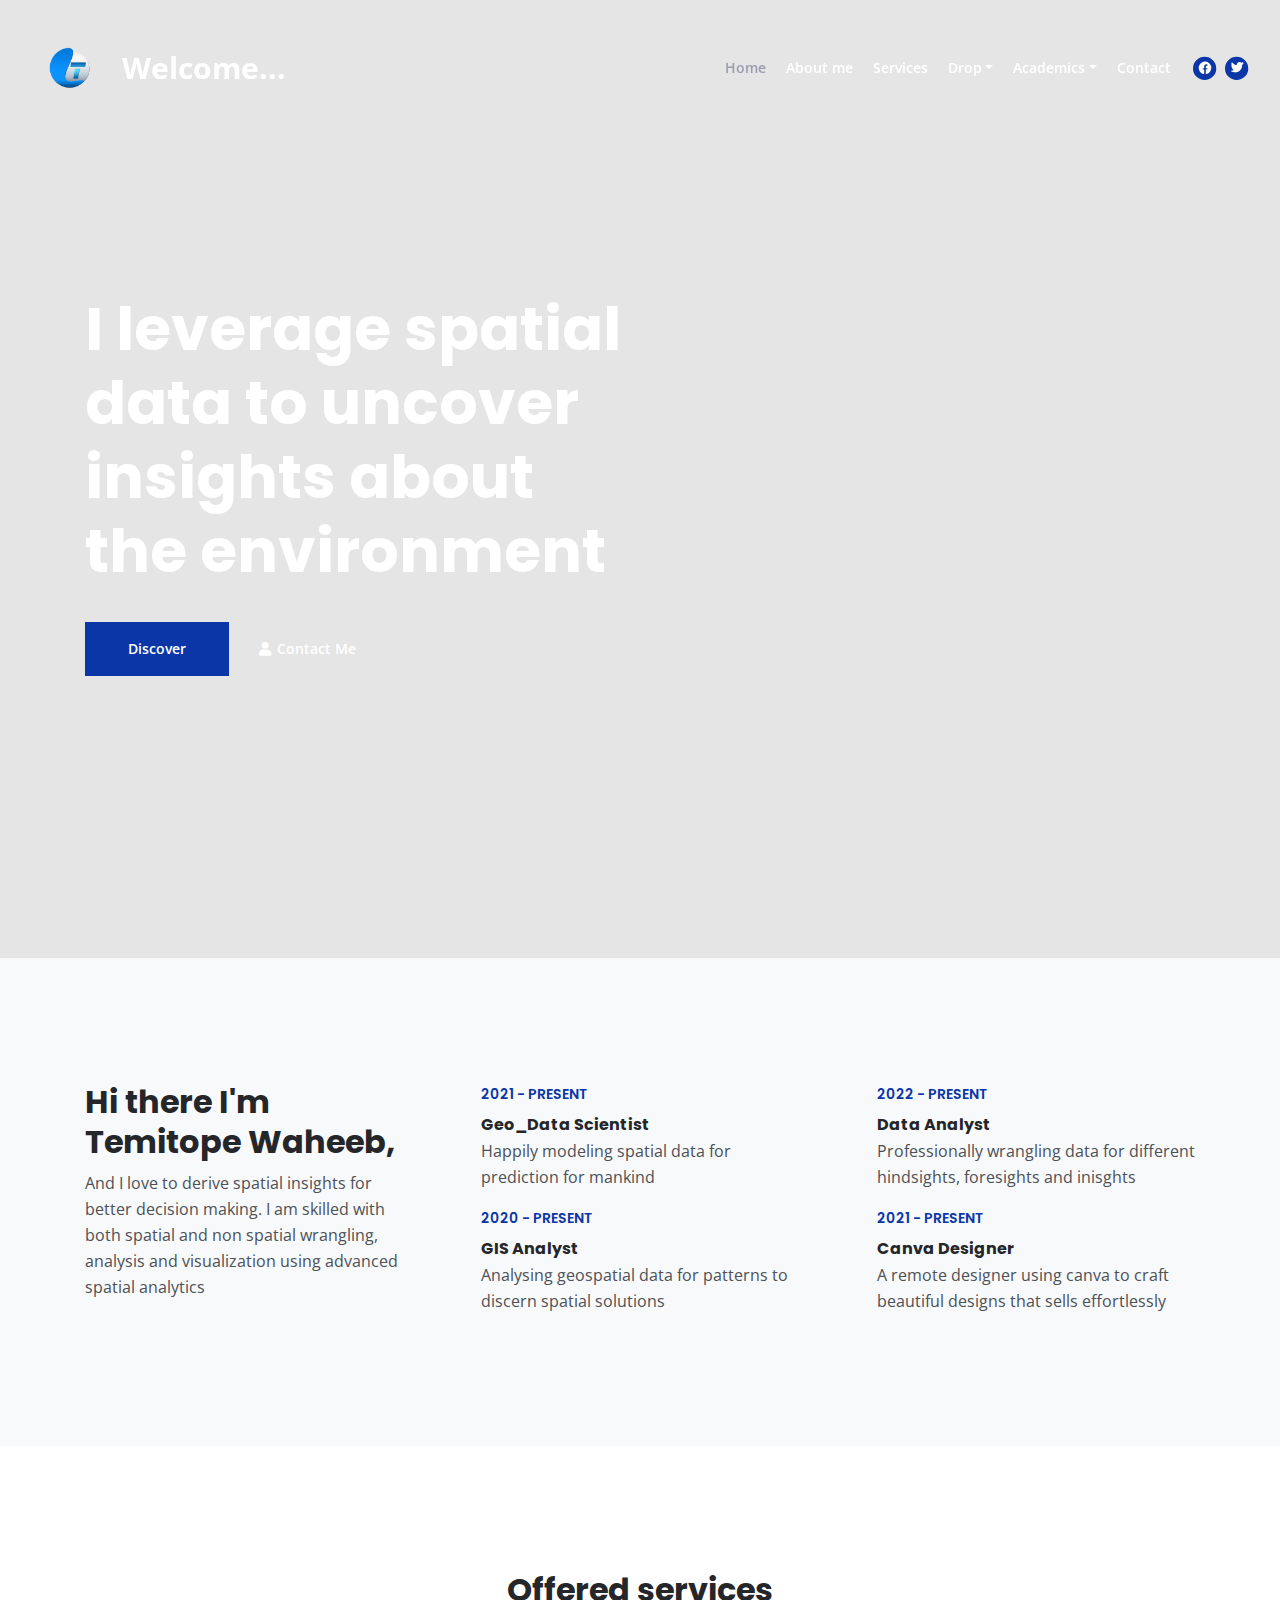
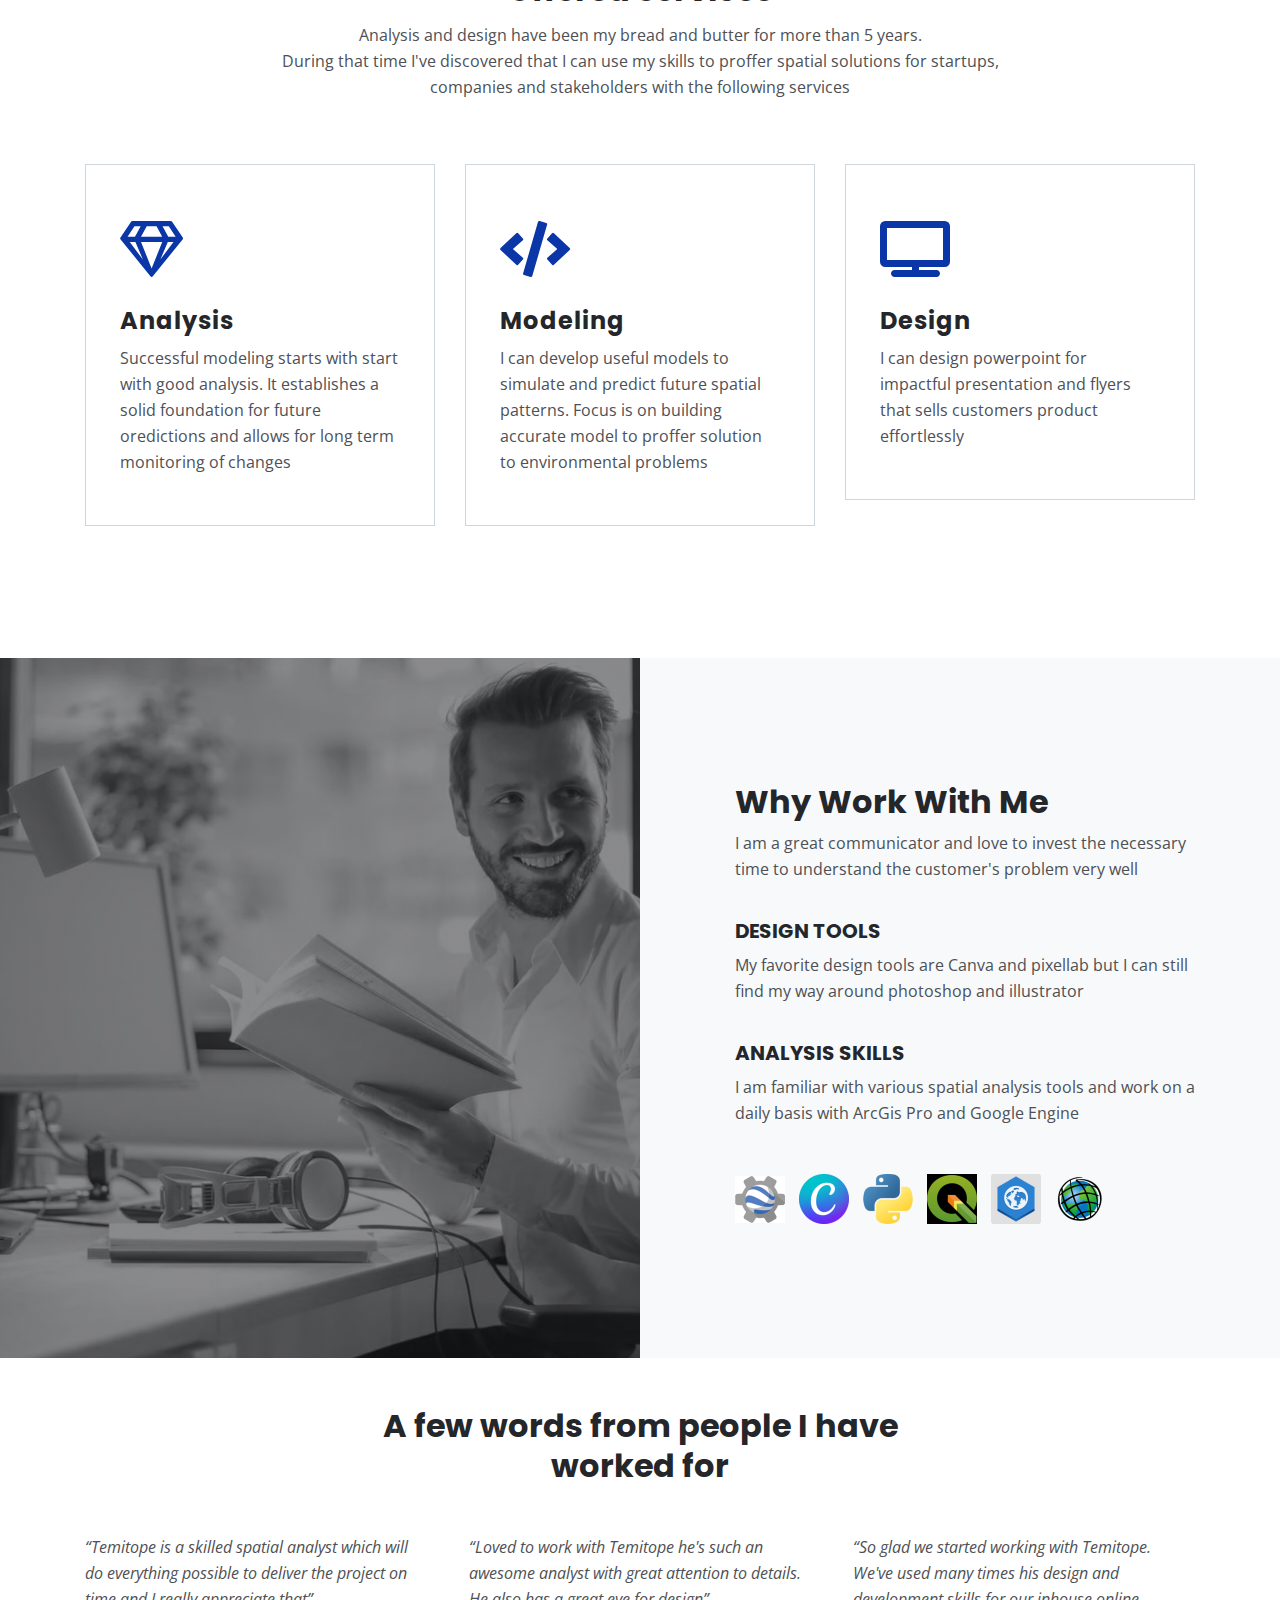
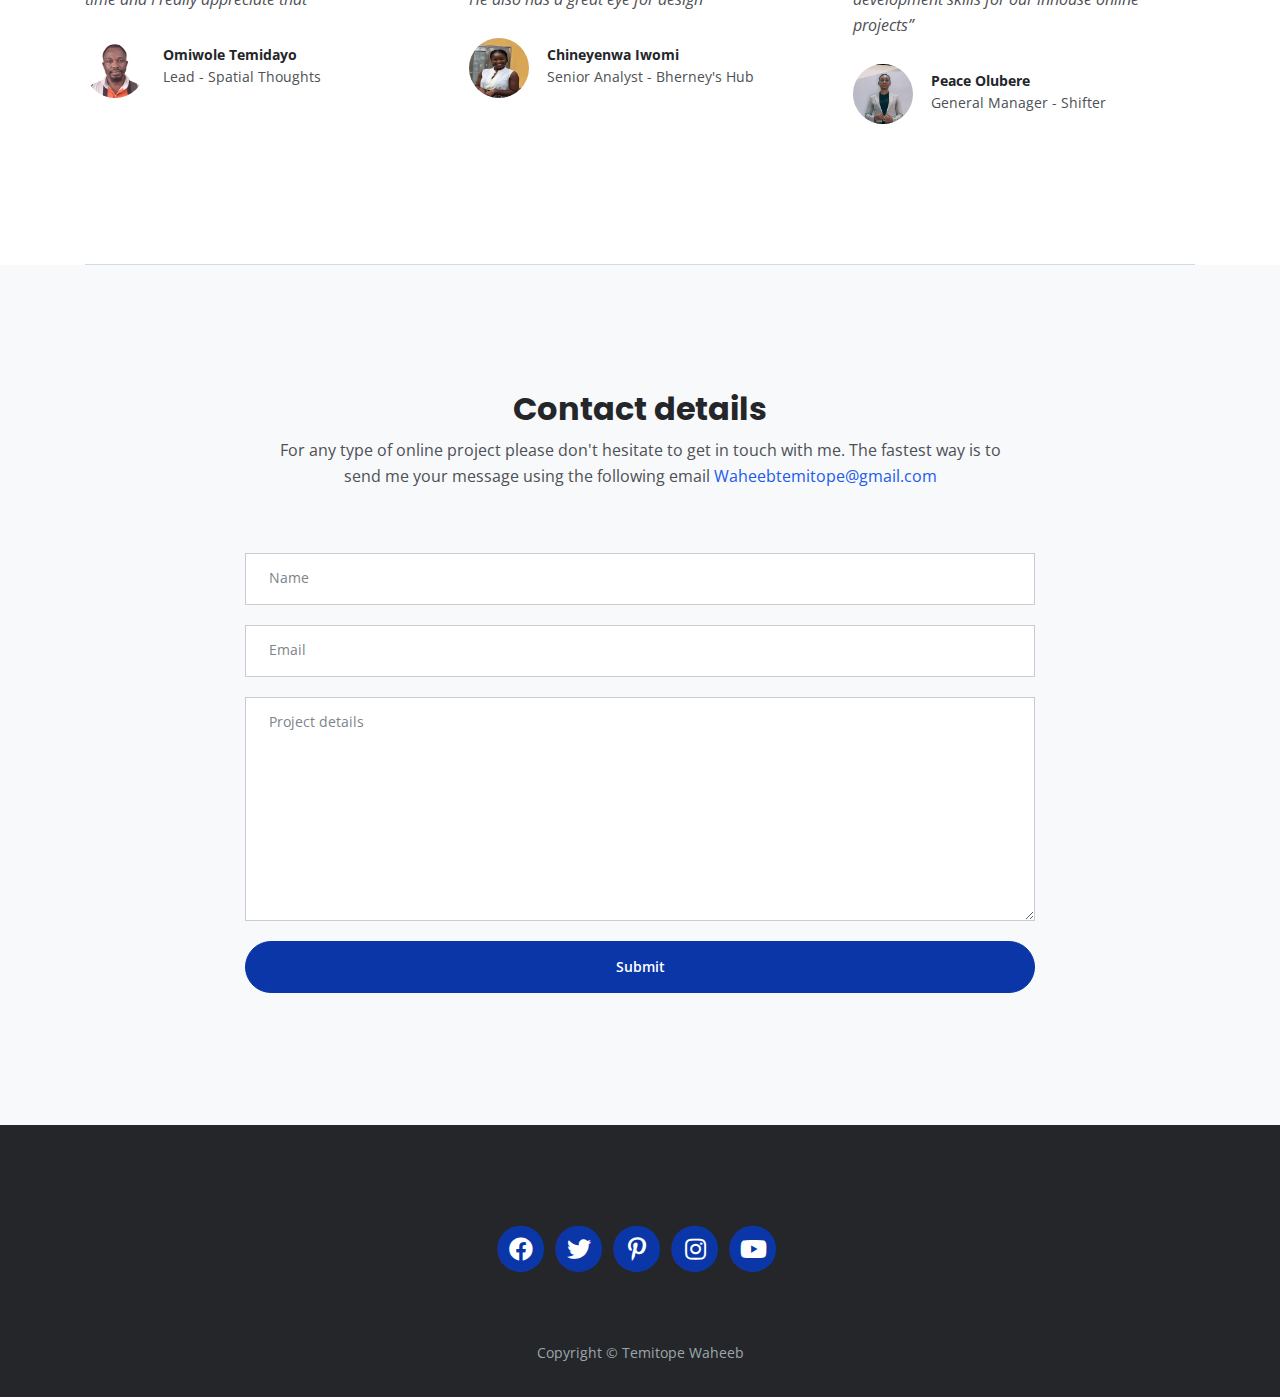
==== index.html @ c50c1a43 "Add files via upload" ====
<!DOCTYPE html>
<html lang="en">
<head>
    <meta charset="utf-8">
    <meta name="viewport" content="width=device-width, initial-scale=1, shrink-to-fit=no">
    
    <!-- SEO Meta Tags -->
    <meta name="description" content="Your description">
    <meta name="author" content="Temitope Waheeb">

    <!-- OG Meta Tags to improve the way the post looks when you share the page on Facebook, Twitter, LinkedIn -->
	<meta property="og:site_name" content="" /> <!-- website name -->
	<meta property="og:site" content="" /> <!-- website link -->
	<meta property="og:title" content=""/> <!-- title shown in the actual shared post -->
	<meta property="og:description" content="" /> <!-- description shown in the actual shared post -->
	<meta property="og:image" content="" /> <!-- image link, make sure it's jpg -->
	<meta property="og:url" content="" /> <!-- where do you want your post to link to -->
	<meta name="twitter:card" content="summary_large_image"> <!-- to have large image post format in Twitter -->

    <!-- Webpage Title -->
    <title>Temitope's Portfolio</title>
    
    <!-- Styles -->
    <link rel="preconnect" href="https://fonts.gstatic.com">
    <link href="https://fonts.googleapis.com/css2?family=Open+Sans:ital,wght@0,400;0,600;0,700;1,400&family=Poppins:wght@600&display=swap" rel="stylesheet">
    <link href="css/bootstrap.css" rel="stylesheet">
    <link href="css/fontawesome-all.css" rel="stylesheet">
	<link href="css/styles.css" rel="stylesheet">
    <link rel="stylesheet" href="https://cdnjs.cloudflare.com/ajax/libs/font-awesome/4.7.0/css/font-awesome.min.css">

	
	<!-- Favicon  -->
    <link rel="icon" href="images/Favicon.png">
</head>
<body data-spy="scroll" data-target=".fixed-top">
    
    <!-- Navigation -->
    <nav class="navbar navbar-expand-lg fixed-top navbar-dark">
        <div class="container">
            
            <!-- Image Logo -->
            <a class="navbar-brand logo-image" href="index.html"><img src="images/logo.png" alt="alternative"></a> 

            <!-- Text Logo - Use this if you don't have a graphic logo -->
            <a class="navbar-brand logo-text page-scroll" href="index.html">Welcome...</a> 

            <button class="navbar-toggler p-0 border-0" type="button" data-toggle="offcanvas">
                <span class="navbar-toggler-icon"></span>
            </button>

            <div class="navbar-collapse offcanvas-collapse" id="navbarsExampleDefault">
                <ul class="navbar-nav ml-auto">
                    <li class="nav-item">
                        <a class="nav-link page-scroll" href="#header">Home <span class="sr-only">(current)</span></a>
                    </li>
                    <li class="nav-item">
                        <a class="nav-link page-scroll" href="#about">About me</a>
                    </li>
                    <li class="nav-item">
                        <a class="nav-link page-scroll" href="#services">Services</a>
                    </li>
                    <li class="nav-item dropdown">
                        <a class="nav-link dropdown-toggle" href="#" id="dropdown01" data-toggle="dropdown" aria-haspopup="true" aria-expanded="false">Drop</a>
                        <div class="dropdown-menu" aria-labelledby="dropdown01">
                            <a class="dropdown-item page-scroll" href="portfolio.html">Portfolio</a>
                            <div class="dropdown-divider"></div>
                            <a class="dropdown-item page-scroll" href="missionstatement.html">Mission Statement</a>
                            <div class="dropdown-divider"></div>
                            <a class="dropdown-item page-scroll" href="myresume.html">My Resume</a>
                        </div>
                    </li>
                    <li class="nav-item dropdown">
                        <a class="nav-link dropdown-toggle" href="#" id="dropdown02" data-toggle="dropdown" aria-haspopup="true" aria-expanded="false">Academics</a>
                        <div class="dropdown-menu" aria-labelledby="dropdown02">
                            <a class="dropdown-item page-scroll" href="department.html">Department</a>
                            <div class="dropdown-divider"></div>
                            <a class="dropdown-item page-scroll" href="infrastructure.html">Infrastructure</a>
                            <div class="dropdown-divider"></div>
                            <a class="dropdown-item page-scroll" href="staff.html">Staff</a>
                            <div class="dropdown-divider"></div>
                            <a class="dropdown-item page-scroll" href="student.html">Student</a>
                            <div class="dropdown-divider"></div>
                            <a class="dropdown-item page-scroll" href="courses.html">Courses</a>
                        </div>
                    </li>
                    <li class="nav-item">
                        <a class="nav-link page-scroll" href="#contact">Contact</a>
                    </li>
                </ul>
                <span class="nav-item social-icons">
                    <span class="fa-stack">
                        <a href="https://www.facebook.com/bene.dict.5492216?mibextid=LQQJ4d">
                            <i class="fas fa-circle fa-stack-2x"></i>
                            <i class="fab fa-facebook-f fa-stack-1x"></i>
                        </a>
                    </span>
                    <span class="fa-stack">
                        <a href="https://x.com/firelighter0">
                            <i class="fas fa-circle fa-stack-2x"></i>
                            <i class="fab fa-twitter fa-stack-1x"></i>
                        </a>
                    </span>
                </span>
            </div> <!-- end of navbar-collapse -->
        </div> <!-- end of container -->
    </nav> <!-- end of navbar -->
    <!-- end of navigation -->


    <!-- Header -->
    <header id="header" class="header">
        <div class="container">
            <div class="row">
                <div class="col-lg-6">
                    <div class="text-container">
                        <h1 class="h1-large">I leverage spatial data to uncover insights about the environment</h1>
                        <a class="btn-solid-lg page-scroll" href="#about">Discover</a>
                        <a class="btn-outline-lg page-scroll" href="#contact"><i class="fas fa-user"></i>Contact Me</a>
                    </div> <!-- end of text-container -->
                </div> <!-- end of col -->
            </div> <!-- end of row -->
        </div> <!-- end of container -->
    </header> <!-- end of header -->
    <!-- end of header -->


    <!-- About-->
    <div id="about" class="basic-1 bg-gray">
        <div class="container">
            <div class="row">
                <div class="col-lg-4">
                    <div class="text-container first">
                        <h2>Hi there I'm Temitope Waheeb,</h2>
                        <p>And I love to derive spatial insights for better decision making. I am skilled with both spatial and non spatial wrangling, analysis and visualization using advanced spatial analytics</p>
                    </div> <!-- end of text-container -->
                </div> <!-- end of col -->
                <div class="col-lg-4">
                    <div class="text-container second">
                        <div class="time">2021 - PRESENT</div>
                        <h6>Geo_Data Scientist</h6>
                        <p>Happily modeling spatial data for prediction for mankind</p>
                        <div class="time">2020 - PRESENT</div>
                        <h6>GIS Analyst</h6>
                        <p>Analysing geospatial data for patterns to discern spatial solutions </p>
                    </div> <!-- end of text-container -->
                </div> <!-- end of col -->
                <div class="col-lg-4">
                    <div class="text-container third">
                        <div class="time">2022 - PRESENT</div>
                        <h6>Data Analyst</h6>
                        <p>Professionally wrangling data for different hindsights, foresights and inisghts</p>
                        <div class="time">2021 - PRESENT</div>
                        <h6>Canva Designer</h6>
                        <p>A remote designer using canva to craft beautiful designs that sells effortlessly</p>
                    </div> <!-- end of text-container -->
                </div> <!-- end of col -->
            </div> <!-- end of row -->
        </div> <!-- end of container -->
    </div> <!-- end of basic-1 -->
    <!-- end of about -->


    <!-- Services -->
    <div id="services" class="basic-2">
        <div class="container">
            <div class="row">
                <div class="col-lg-12">
                    <h2 class="h2-heading">Offered services</h2>
                    <p class="p-heading">Analysis and design have been my bread and butter for more than 5 years. <br>During that time I've discovered that I can use my skills to proffer spatial solutions for startups, companies and stakeholders with the following services </br></p>
                </div> <!-- end of col -->
            </div> <!-- end of row -->
            <div class="row">
                <div class="col-lg-4">
                    <div class="text-box">
                        <i class="far fa-gem"></i>
                        <h4>Analysis</h4>
                        <p>Successful modeling starts with start with good analysis. It establishes a solid foundation for future oredictions and allows for long term monitoring of changes</p>
                    </div> <!-- end of text-box -->
                </div> <!-- end of col -->
                <div class="col-lg-4">
                    <div class="text-box">
                        <i class="fas fa-code"></i>
                        <h4>Modeling</h4>
                        <p>I can develop useful models to simulate and predict future spatial patterns. Focus is on building accurate model to proffer solution to environmental problems</p>
                    </div> <!-- end of text-box -->
                </div> <!-- end of col -->
                <div class="col-lg-4">
                    <div class="text-box">
                        <i class="fas fa-tv"></i>
                        <h4>Design</h4>
                        <p>I can design powerpoint for impactful presentation and flyers that sells customers product effortlessly</p>
                    </div> <!-- end of text-box -->
                </div> <!-- end of col -->
            </div> <!-- end of row -->
        </div> <!-- end of container -->
    </div> <!-- end of basic-2 -->
    <!-- end of services -->


    <!-- Details -->
	<div class="split">
		<div class="area-1">
		</div><!-- end of area-1 on same line and no space between comments to eliminate margin white space --><div class="area-2 bg-gray">
            <div class="container">    
                <div class="row">
                    <div class="col-lg-12">     
                        
                        <!-- Text Container -->
                        <div class="text-container">
                            <h2>Why Work With Me</h2>
                            <p>I am a great communicator and love to invest the necessary time to understand the customer's problem very well</p>
                            <h5>DESIGN TOOLS</h5>
                            <p>My favorite design tools are Canva and pixellab but I can still find my way around photoshop and illustrator</p>
                            <h5>ANALYSIS SKILLS</h5>
                            <p>I am familiar with various spatial analysis tools and work on a daily basis with ArcGis Pro and Google Engine</p>
                            
                            <div class="icons-container">
                                <img src="images/details-icon-photoshop.png" alt="alternative">
                                <img src="images/details-icon-illustrator.png" alt="alternative">
                                <img src="images/details-icon-html.png" alt="alternative">
                                <img src="images/details-icon-css.png" alt="alternative">
                                <img src="images/details-icon-bootstrap.png" alt="alternative">
                                <img src="images/details-icon-javascript.png" alt="alternative">
                            </div> <!-- end of icons-container -->
                        </div> <!-- end of text-container -->
                        <!-- end of text container -->

                    </div> <!-- end of col -->
                </div> <!-- end of row -->
            </div> <!-- end of container -->
		</div> <!-- end of area-2 -->
    </div> <!-- end of split -->
    <!-- end of details -->


    <!-- Testimonials -->
    <div class="cards-1">
        <div class="container">
            <div class="row">
                <div class="col-lg-12">
                    <h2 class="h2-heading">A few words from people I have worked for</h2>
                </div> <!-- end of col -->
            </div> <!-- end of row -->
            <div class="row">
                <div class="col-lg-12">
                    
                    <!-- Card -->
                    <div class="card">
                        <div class="card-body">
                            <p class="testimonial-text">“Temitope is a skilled spatial analyst which will do everything possible to deliver the project on time and I really appreciate that”</p>
                            <div class="details">
                                <img src="images/testimonial-1.jpg" alt="alternative">
                                <div class="text">
                                    <div class="testimonial-author">Omiwole Temidayo </div>
                                    <div class="occupation">Lead - Spatial Thoughts</div>
                                </div> <!-- end of text -->
                            </div> <!-- end of testimonial-details -->
                        </div>
                    </div>
                    <!-- end of card -->

                    <!-- Card -->
                    <div class="card">
                        <div class="card-body">
                            <p class="testimonial-text">“Loved to work with Temitope he's such an awesome analyst with great attention to details. He also has a great eye for design”</p>
                            <div class="details">
                                <img src="images/testimonial-2.jpg" alt="alternative">
                                <div class="text">
                                    <div class="testimonial-author">Chineyenwa Iwomi</div>
                                    <div class="occupation">Senior Analyst - Bherney's Hub</div>
                                </div> <!-- end of text -->
                            </div> <!-- end of testimonial-details -->
                        </div>
                    </div>
                    <!-- end of card -->

                    <!-- Card -->
                    <div class="card">
                        <div class="card-body">
                            <p class="testimonial-text">“So glad we started working with Temitope. We've used many times his design and development skills for our inhouse online projects”</p>
                            <div class="details">
                                <img src="images/testimonial-3.jpg" alt="alternative">
                                <div class="text">
                                    <div class="testimonial-author">Peace Olubere</div>
                                    <div class="occupation">General Manager - Shifter</div>
                                </div> <!-- end of text -->
                            </div> <!-- end of testimonial-details -->
                        </div>
                    </div>
                    <!-- end of card -->

                </div> <!-- end of col -->
            </div> <!-- end of row -->
        </div> <!-- end of container -->
    </div> <!-- end of cards-1 -->
    <!-- end of testimonials -->


    <!-- Section Divider -->
    <div class="container">
        <div class="row">
            <div class="col-lg-12">
                <hr class="section-divider">
            </div> <!-- end of col -->
        </div> <!-- end of row -->
    </div> <!-- end of container -->
    <!-- end of section divider -->

    

    <!-- Contact -->
    <div id="contact" class="form-1 bg-gray">
        <div class="container">
            <div class="row">
                <div class="col-lg-12">
                    <h2>Contact details</h2>
                    <p class="p-heading">For any type of online project please don't hesitate to get in touch with me. The fastest way is to send me your message using the following email <a class="blue no-line" href="#your-link">Waheebtemitope@gmail.com</a></p>
                </div> <!-- end of col -->
            </div> <!-- end of row -->
            <div class="row">
                <div class="col-lg-12">
                    
                    <!-- Contact Form -->
                    <form id="contactForm">
                        <div class="form-group">
                            <input type="text" class="form-control-input" id="cname" required>
                            <label class="label-control" for="cname">Name</label>
                        </div>
                        <div class="form-group">
                            <input type="email" class="form-control-input" id="cemail" required>
                            <label class="label-control" for="cemail">Email</label>
                        </div>
                        <div class="form-group">
                            <textarea class="form-control-textarea" id="cmessage" required></textarea>
                            <label class="label-control" for="cmessage">Project details</label>
                        </div>
                        <div class="form-group">
                            <button type="submit" class="form-control-submit-button">Submit</button>
                        </div>
                    </form>
                    <!-- end of contact form -->

                </div> <!-- end of col -->
            </div> <!-- end of row -->
        </div> <!-- end of container -->
    </div> <!-- end of form-1 -->  
    <!-- end of contact -->


    <!-- Footer -->
    <div class="footer bg-gray">
        <div class="container">
            <div class="row">
                <div class="col-lg-12">
                    <div class="social-container">
                        <span class="fa-stack">
                            <a href="https://www.facebook.com/bene.dict.5492216?mibextid=LQQJ4d">
                                <i class="fas fa-circle fa-stack-2x"></i>
                                <i class="fab fa-facebook-f fa-stack-1x"></i>
                            </a>
                        </span>
                        <span class="fa-stack">
                            <a href="https://x.com/firelighter0">
                                <i class="fas fa-circle fa-stack-2x"></i>
                                <i class="fab fa-twitter fa-stack-1x"></i>
                            </a>
                        </span>
                        <span class="fa-stack">
                            <a href="https://pin.it/22idmPZ3l">
                                <i class="fas fa-circle fa-stack-2x"></i>
                                <i class="fab fa-pinterest-p fa-stack-1x"></i>
                            </a>
                        </span>
                        <span class="fa-stack">
                            <a href="https://www.instagram.com/nhimiloh?igsh=MWYxdHJpMmxvN2kydw%3D%3D&utm_source=qr">
                                <i class="fas fa-circle fa-stack-2x"></i>
                                <i class="fab fa-instagram fa-stack-1x"></i>
                            </a>
                        </span>
                        <span class="fa-stack">
                            <a href="https://youtube.com/@waheebtemitopeb4135?si=RgRgqsA_AShuTu03">
                                <i class="fas fa-circle fa-stack-2x"></i>
                                <i class="fab fa-youtube fa-stack-1x"></i>
                            </a>
                        </span>
                    </div> <!-- end of social-container -->
                </div> <!-- end of col -->
            </div> <!-- end of row -->
        </div> <!-- end of container -->
    </div> <!-- end of footer -->  
    <!-- end of footer -->


    <!-- Copyright -->
    <div class="copyright bg-gray">
        <div class="container">
            <div class="row">
                <div class="col-lg-12">
                    <p class="p-small">Copyright © <a class="no-line" href="#your-link">Temitope Waheeb</a></p>
                </div> <!-- end of col -->
            </div> <!-- enf of row -->
        </div> <!-- end of container -->
        
    </div> <!-- end of copyright --> 
    <!-- end of copyright -->
    
    	
    <!-- Scripts -->
    <script src="js/jquery.min.js"></script> <!-- jQuery for Bootstrap's JavaScript plugins -->
    <script src="js/bootstrap.min.js"></script> <!-- Bootstrap framework -->
    <script src="js/jquery.easing.min.js"></script> <!-- jQuery Easing for smooth scrolling between anchors -->
    <script src="js/scripts.js"></script> <!-- Custom scripts -->
</body>
</html>
---- css/styles.css ----
/* Description: Master CSS file */

/*****************************************
Table Of Contents:
- General Styles
- Navigation
- Header
- About
- Services
- Details
- Projects
- Works
- Testimonials
- Questions
- Contact
- Footer 
- Copyright
- Back To Top Button
- Extra Pages
- Media Queries
******************************************/

/*****************************************
Colors:
- Backgrounds, navbar - black #24262a
- Backgrounds - light gray #f7f9fb
- Buttons, icons - blue #0b36a8
- Headings text - black #24262a
- Body text - dark gray #4d5055
******************************************/


/**************************/
/*     General Styles     */
/**************************/
body,
html {
    width: 100%;
	height: 100%;
}

body, p {
	color: #4d5055; 
	font: 400 1rem/1.625rem "Open Sans", sans-serif;
}

h1 {
	color: #24262a;
	font-weight: 700;
	font-size: 2.5rem;
	line-height: 3.25rem;
	font-family: "Poppins"
}

h2 {
	color: #24262a;
	font-weight: 700;
	font-size: 2rem;
	line-height: 2.5rem;
	font-family: "Poppins"
}

h3 {
	color: #24262a;
	font-weight: 700;
	font-size: 1.75rem;
	line-height: 2.25rem;
	font-family: "Poppins"
}

h4 {
	color: #24262a;
	font-weight: 700;
	font-size: 1.5rem;
	line-height: 2rem;
	font-family: "Poppins"
}

h5 {
	color: #24262a;
	font-weight: 700;
	font-size: 1.25rem;
	line-height: 1.625rem;
	font-family: "Poppins"
}

h6 {
	color: #24262a;
	font-weight: 700;
	font-size: 1rem;
	line-height: 1.375rem;
	font-family: "Poppins"
}

.p-large {
	font-size: 1.125rem;
	line-height: 1.75rem;
}

.p-small {
	font-size: 0.875rem;
	line-height: 1.5rem;
}

.testimonial-text {
	font-style: italic;
}

.testimonial-author {
	font-weight: 700;
	font-size: 1rem;
	line-height: 1.5rem;
}

.li-space-lg li {
	margin-bottom: 0.5rem;
}

a {
	color: #4d5055;
	text-decoration: underline;
}

a:hover {
	color: #4d5055;
	text-decoration: underline;
}

.no-line {
	text-decoration: none;
}

.no-line:hover {
	text-decoration: none;
}

.blue {
	color: #2259ec;
}

.bg-gray {
	background-color: #f7f9fb;
}

.section-divider {
	display: block;
	height: 1px;
	margin: 0;
	border: none;
	background-color: #d3dae2;
}

.btn-solid-reg {
	display: inline-block;
	padding: 1.375rem 2.25rem 1.375rem 2.25rem;
	border: 1px solid #0b36a8;
	background-color: #0b36a8;
	color: #ffffff;
	font-weight: 600;
	font-size: 0.875rem;
	line-height: 0;
	text-decoration: none;
	transition: all 0.2s;
}

.btn-solid-reg:hover {
	background-color: transparent;
	color: #0b36a8; /* needs to stay here because of the color property of a tag */
	text-decoration: none;
}

.btn-solid-lg {
	display: inline-block;
	padding: 1.625rem 2.625rem 1.625rem 2.625rem;
	border: 1px solid #0b36a8;
	background-color: #0b36a8;
	color: #ffffff;
	font-weight: 600;
	font-size: 0.875rem;
	line-height: 0;
	text-decoration: none;
	transition: all 0.2s;
}

.btn-solid-lg:hover {
	background-color: transparent;
	color: #0b36a8; /* needs to stay here because of the color property of a tag */
	text-decoration: none;
}

.btn-outline-reg {
	display: inline-block;
	padding: 1.375rem 2.25rem 1.375rem 2.25rem;
	border: 1px solid #24262a;
	background-color: transparent;
	color: #24262a;
	font-weight: 600;
	font-size: 0.875rem;
	line-height: 0;
	text-decoration: none;
	transition: all 0.2s;
}

.btn-outline-reg:hover {
	background-color: #24262a;
	color: #ffffff;
	text-decoration: none;
}

.btn-outline-lg {
	display: inline-block;
	padding: 1.625rem 2.625rem 1.625rem 2.625rem;
	border: 1px solid #24262a;
	background-color: transparent;
	color: #24262a;
	font-weight: 600;
	font-size: 0.875rem;
	line-height: 0;
	text-decoration: none;
	transition: all 0.2s;
}

.btn-outline-lg:hover {
	background-color: #24262a;
	color: #ffffff;
	text-decoration: none;
}

.btn-outline-sm {
	display: inline-block;
	padding: 1rem 1.5rem 1rem 1.5rem;
	border: 1px solid #24262a;
	background-color: transparent;
	color: #24262a;
	font-weight: 600;
	font-size: 0.875rem;
	line-height: 0;
	text-decoration: none;
	transition: all 0.2s;
}

.btn-outline-sm:hover {
	background-color: #24262a;
	color: #ffffff;
	text-decoration: none;
}

.form-group {
	position: relative;
	margin-bottom: 1.25rem;
}

.label-control {
	position: absolute;
	top: 0.875rem;
	left: 1.5rem;
	color: #7d838a;
	opacity: 1;
	font-size: 0.875rem;
	line-height: 1.375rem;
	cursor: text;
	transition: all 0.2s ease;
}

.form-control-input:focus + .label-control,
.form-control-input.notEmpty + .label-control,
.form-control-textarea:focus + .label-control,
.form-control-textarea.notEmpty + .label-control {
	top: 0.125rem;
	color: #4d5055;
	opacity: 1;
	font-size: 0.75rem;
	font-weight: 700;
}

.form-control-input,
.form-control-select {
	display: block; /* needed for proper display of the label in Firefox, IE, Edge */
	width: 100%;
	padding-top: 1.125rem;
	padding-bottom: 0.125rem;
	padding-left: 1.5rem;
	border: 1px solid #cbcbd1;
	background-color: #ffffff;
	color: #4d5055;
	font-size: 0.875rem;
	line-height: 1.875rem;
	transition: all 0.2s;
	-webkit-appearance: none; /* removes inner shadow on form inputs on ios safari */
}

.form-control-select {
	padding-top: 0.5rem;
	padding-bottom: 0.5rem;
	height: 3.25rem;
	color: #7d838a;
}

select {
    /* you should keep these first rules in place to maintain cross-browser behavior */
    -webkit-appearance: none;
	-moz-appearance: none;
	-ms-appearance: none;
    -o-appearance: none;
    appearance: none;
    background-image: url('../images/down-arrow.png');
    background-position: 96% 50%;
    background-repeat: no-repeat;
    outline: none;
}

.form-control-textarea {
	display: block; /* used to eliminate a bottom gap difference between Chrome and IE/FF */
	width: 100%;
	height: 14rem; /* used instead of html rows to normalize height between Chrome and IE/FF */
	padding-top: 1.5rem;
	padding-left: 1.3125rem;
	border: 1px solid #cbcbd1;
	background-color: #ffffff;
	color: #4d5055;
	font-size: 0.875rem;
	line-height: 1.5rem;
	transition: all 0.2s;
}

.form-control-input:focus,
.form-control-select:focus,
.form-control-textarea:focus {
	border: 1px solid #a1a1a1;
	outline: none; /* Removes blue border on focus */
}

.form-control-input:hover,
.form-control-select:hover,
.form-control-textarea:hover {
	border: 1px solid #a1a1a1;
}

.checkbox {
	font-size: 0.75rem;
	line-height: 1.25rem;
}

input[type='checkbox'] {
	vertical-align: -10%;
	margin-right: 0.5rem;
}

.form-control-submit-button {
	display: inline-block;
	width: 100%;
	height: 3.25rem;
	border: 1px solid #0b36a8;
	border-radius: 32px;
	background-color: #0b36a8;
	color: #ffffff;
	font-weight: 600;
	font-size: 0.875rem;
	line-height: 0;
	cursor: pointer;
	transition: all 0.2s;
}

.form-control-submit-button:hover {
	border: 1px solid #24262a;
	background-color: transparent;
	color: #24262a;
}


/**********************/
/*     Navigation     */
/**********************/
.navbar {
	background-color: #24262a;
	font-weight: 600;
	font-size: 0.875rem;
	line-height: 0.875rem;
	box-shadow: 0 1px 6px 0 rgba(0, 0, 0, 0.025);
}

.navbar .navbar-brand {
	padding-top: 0.125rem;
	padding-bottom: 0.125rem;
}

.navbar .logo-image img {
    width: 75px;
	height: 75px;
}

.navbar .logo-text {
	color: #ffffff;
	font-weight: 700;
	font-size: 1.875rem;
	line-height: 1rem;
	text-decoration: none;
}

.offcanvas-collapse {
	position: fixed;
	top: 3.25rem; /* adjusts the height between the top of the page and the offcanvas menu */
	bottom: 0;
	left: 100%;
	width: 100%;
	padding-right: 1rem;
	padding-left: 1rem;
	overflow-y: auto;
	visibility: hidden;
	background-color: #24262a;
	transition: visibility .3s ease-in-out, -webkit-transform .3s ease-in-out;
	transition: transform .3s ease-in-out, visibility .3s ease-in-out;
	transition: transform .3s ease-in-out, visibility .3s ease-in-out, -webkit-transform .3s ease-in-out;
}

.offcanvas-collapse.open {
	visibility: visible;
	-webkit-transform: translateX(-100%);
	transform: translateX(-100%);
}

.navbar .navbar-nav {
	margin-top: 0.75rem;
	margin-bottom: 0.5rem;
}

.navbar .nav-item .nav-link {
	padding-top: 0.625rem;
	padding-bottom: 0.625rem;
	color: #ffffff;
	text-decoration: none;
	transition: all 0.2s ease;
}

.navbar .nav-item.dropdown.show .nav-link,
.navbar .nav-item .nav-link:hover,
.navbar .nav-item .nav-link.active {
	color: #9c9ead;
}

/* Dropdown Menu */
.navbar .dropdown .dropdown-menu {
	animation: fadeDropdown 0.2s; /* required for the fade animation */
}

@keyframes fadeDropdown {
    0% {
        opacity: 0;
    }

    100% {
        opacity: 1;
	}
}

.navbar .dropdown-menu {
	margin-top: 0.5rem;
	margin-bottom: 0.5rem;
	border: none;
	background-color: #24262a;
}

.navbar .dropdown-item {
	padding-top: 0.5rem;
	padding-bottom: 0.5rem;
	color: #ffffff;
	font-weight: 600;
	font-size: 0.875rem;
	line-height: 0.875rem;
	text-decoration: none;
}

.navbar .dropdown-item:hover {
	background-color: #24262a;
	color: #9c9ead;
}

.navbar .dropdown-divider {
	width: 100%;
	height: 1px;
	margin: 0.5rem auto 0.5rem auto;
	border: none;
	background-color: #505050;
}
/* end of dropdown menu */

.navbar .fa-stack {
	width: 2em;
	margin-right: 0.25rem;
	font-size: 0.75rem;
}

.navbar .fa-stack-2x {
	color: #0b36a8;
	transition: all 0.2s ease;
}

.navbar .fa-stack-1x {
	color: #ffffff;
	transition: all 0.2s ease;
}

.navbar .fa-stack:hover .fa-stack-2x {
	color: #ffffff;
}

.navbar .fa-stack:hover .fa-stack-1x {
	color: #0b36a8;
}

.navbar .navbar-toggler {
	padding: 0;
	border: none;
	font-size: 1.25rem;
}


/******************/
/*     Header     */
/******************/
.header {
	padding-top: 7rem;
	padding-bottom: 5.5rem;
	background: linear-gradient(rgba(0, 0, 0, 0.1), rgba(0, 0, 0, 0.1)), url('../images/header-background.jpg') center center no-repeat;
	background-size: cover;
	text-align: center;
}

.header .h1-large {
	margin-bottom: 1.75rem;
	color: #ffffff;
}

.header .btn-solid-lg:hover {
	border: 1px solid #ffffff;
	color: #ffffff;
}

.header .btn-outline-lg {
	padding: 1.625rem 1.625rem 1.625rem 1.625rem;
	border: none;
	color: #ffffff;
}

.header .btn-outline-lg:hover {
	background: transparent;
	color: #9c9ead;
	text-decoration: none;
}

.header .btn-outline-lg .fas {
	margin-right: 0.375rem;
}


/*****************/
/*     About     */
/*****************/
.basic-1 {
	padding-top: 7.75rem;
	padding-bottom: 5.25rem;
}

.basic-1 .text-container {
	margin-bottom: 3rem;
}

.basic-1 .time {
	margin-bottom: 0.5rem;
	color: #0b36a8;
	font-weight: 600;
	font-size: 0.875rem;
	line-height: 1.5rem;
	font-family: "Poppins";
}

.basic-1 h6 {
	margin-bottom: 0.125rem;
}


/********************/
/*     Services     */
/********************/
.basic-2 {
	padding-top: 7.75rem;
	padding-bottom: 5.25rem;
}

.basic-2 .h2-heading {
	margin-bottom: 0.75rem;
	text-align: center;
}

.basic-2 .p-heading {
	margin-bottom: 4rem;
	text-align: center;
}

.basic-2 .text-box {
	margin-bottom: 3rem;
	padding: 3.5rem 1rem 2.125rem 1rem;
	border: 1px solid #cfd7de;
}

.basic-2 .fas,
.basic-2 .far {
	margin-bottom: 1.75rem;
	color: #0b36a8;
	font-size: 3.5rem;
}

.basic-2 h4 {
	letter-spacing: 1px;
}


/*******************/
/*     Details     */
/*******************/
.split .area-1 {
	height: 430px;
	background: linear-gradient(to bottom right, rgba(25, 26, 29, 0.5), rgba(25, 26, 29, 0.5)), url('../images/details-background.jpg') center center no-repeat;
	background-size: cover;
}

.split .area-2 {
	padding-top: 7.75rem;
	padding-bottom: 7.75rem;
}

.split p {
	margin-bottom: 2.25rem;
}

.split .icons-container {
	margin-top: 3rem;
}

.split .icons-container img {
	width: 50px;
	margin-right: 0.625rem;
	margin-bottom: 0.75rem;
}


/********************/
/*     Projects     */
/********************/
.basic-3 {
	padding-top: 7.75rem;
	padding-bottom: 1rem;
}

.basic-3 .h2-heading {
	margin-bottom: 0.75rem;
	text-align: center;
}

.basic-3 .p-heading {
	margin-bottom: 4rem;
	text-align: center;
}

.basic-3 .text-container {
	margin-bottom: 4rem;
}

.basic-3 .image-container {
	margin-bottom: 1rem;
}

/* Hover Animation */
.basic-3 .image-container {
	overflow: hidden;
	margin-right: auto;
	margin-left: auto;
}

.basic-3 .image-container img {
	margin: 0;
	transition: all 0.2s;
}

.basic-3 .image-container:hover img {
	-moz-transform: scale(1.1);
	-webkit-transform: scale(1.1);
	transform: scale(1.1);
} 
/* end of hover animation */


/*****************/
/*     Works     */
/*****************/
.basic-4 {
	padding-bottom: 1rem;
}

.basic-4 .text-container {
	margin-bottom: 4rem;
}

.basic-4 .image-container {
	margin-bottom: 1rem;
}

/* Hover Animation */
.basic-4 .image-container {
	overflow: hidden;
	margin-right: auto;
	margin-left: auto;
}

.basic-4 .image-container img {
	margin: 0;
	transition: all 0.2s;
}

.basic-4 .image-container:hover img {
	-moz-transform: scale(1.15);
	-webkit-transform: scale(1.15);
	transform: scale(1.15);
} 
/* end of hover animation */


/************************/
/*     Testimonials     */
/************************/
.cards-1 {
	padding-top: 3rem;
	padding-bottom: 3.875rem;
}

.cards-1 .h2-heading {
	margin-bottom: 3rem;
	text-align: center;
}

.cards-1 .card {
	margin-bottom: 4rem;
	border: none;
}

.cards-1 .card-body {
	padding: 0;
	text-align: center;
}

.cards-1 .testimonial-text {
	margin-bottom: 1.625rem;
}

.cards-1 img {
	display: inline-block;
	width: 60px;
	margin-bottom: 0.875rem;
	border-radius: 50%;
}

.cards-1 .text {
	margin-top: 0.375rem;
}

.cards-1 .testimonial-author {
	color: #24262a;
}

.cards-1 .testimonial-author,
.cards-1 .occupation {
	font-size: 0.875rem;
	line-height: 1.375rem;
}


/*********************/
/*     Questions     */
/*********************/
.accordion-1 {
	padding-top: 7.75rem;
	padding-bottom: 6.75rem;
}

.accordion-1 .h2-heading {
	margin-bottom: 2.5rem;
	text-align: center;
}

.accordion-1 .card {
	margin-bottom: 1.75rem;
	border: none;
}

.accordion-1 .card-header {
	padding: 0;
	border: none;
	background-color: transparent;
}

.accordion-1 .card button {
	padding: 0;
	color: #24262a;
	font-weight: 600;
	font-size: 1.125rem;
	line-height: 1.75rem;
	font-family: 'Poppins';
}

.accordion-1 .card button:hover {
	text-decoration: none;
}

.accordion-1 .card button:before {
	float: left;
	margin-right: 0.625rem;
	font-family: 'Font Awesome 5 Free';
	font-weight: 900;
	content: "\f078";
	transition: all 0.2s;
}

.accordion-1 .card button.collapsed:before {
	-webkit-transform: rotate(180deg);
	-moz-transform: rotate(180deg);
	transform: rotate(180deg);
} 

.accordion-1 .card-body {
	padding: 0.75rem 1.5rem 0.5rem 1.5rem;
}


/*******************/
/*     Contact     */
/*******************/
.form-1 {
	padding-top: 7.75rem;
	padding-bottom: 7rem;
	text-align: center;
}

.form-1 .h2-heading {
	margin-bottom: 0.75rem;
	text-align: center;
}

.form-1 .p-heading {
	margin-bottom: 4rem;
}


/******************/
/*     Footer     */
/******************/
.footer {
	padding-top: 6.25rem;
	padding-bottom: 2rem;
	background-color: #24262a;
	text-align: center;
}

.footer a {
	text-decoration: none;
}

.footer .fa-stack {
	width: 2em;
	margin-bottom: 1.25rem;
	margin-right: 0.375rem;
	font-size: 1.5rem;
}

.footer .fa-stack .fa-stack-1x {
    color: #ffffff;
	transition: all 0.2s ease;
}

.footer .fa-stack .fa-stack-2x {
	color: #0b36a8;
	transition: all 0.2s ease;
}

.footer .fa-stack:hover .fa-stack-1x {
	color: #0b36a8;
}

.footer .fa-stack:hover .fa-stack-2x {
    color: #ffffff;
}


/*********************/
/*     Copyright     */
/*********************/
.copyright {
	padding-top: 1rem;
	padding-bottom: 1rem;
	background-color: #24262a;
	text-align: center;
}

.copyright .p-small {
	color: #9da6ac;
	text-align: center;
}

.copyright a {
	color: #9da6ac;
}


/******************************/
/*     Back To Top Button     */
/******************************/
a.back-to-top {
	position: fixed;
	z-index: 999;
	right: 12px;
	bottom: 12px;
	display: none;
	width: 42px;
	height: 42px;
	border-radius: 30px;
	background: #3a424d url("../images/up-arrow.png") no-repeat center 47%;
	background-size: 18px 18px;
	text-indent: -9999px;
}

a:hover.back-to-top {
	background-color: #0b36a8;
}


/***********************/
/*     Extra Pages     */
/***********************/
.ex-header {
	padding-top: 8.5rem;
	padding-bottom: 4rem;
	background-color: #24262a;
}

.ex-header h1 {
	color: #ffffff;
}

.ex-basic-1 .list-unstyled .fas {
	font-size: 0.375rem;
	line-height: 1.625rem;
}

.ex-basic-1 .list-unstyled .media-body {
	margin-left: 0.5rem;
}

.ex-basic-1 .text-box {
	padding: 1.25rem 1.25rem 0.5rem 1.25rem;
	background-color: #f7f9fb;
}

.ex-cards-1 .card {
	border: none;
	background-color: transparent;
}

.ex-cards-1 .card .fa-stack {
	width: 2em;
	font-size: 1.125rem;
}

.ex-cards-1 .card .fa-stack-2x {
	color: #0b36a8;
}

.ex-cards-1 .card .fa-stack-1x {
	color: #ffffff;
	font-weight: 700;
	line-height: 2.125rem;
}

.ex-cards-1 .card .list-unstyled .media-body {
	margin-left: 0.75rem;
}

.ex-cards-1 .card .list-unstyled .media-body h5 {
	margin-top: 0.125rem;
	margin-bottom: 0.375rem;
}


/*************************/
/*     Media Queries     */
/*************************/	
/* Min-width 768px */
@media (min-width: 768px) {

	/* Header */
	.header {
		padding-top: 11rem;
		padding-bottom: 9rem;
	}
	/* end of header */


	/* Services */
	.basic-2 .text-box {
		padding-right: 2.125rem;
		padding-left: 2.125rem;
	}
	/* end of services */


	/* Extra Pages */
	.ex-basic-1 .text-box {
		padding: 1.75rem 2rem 0.875rem 2rem;
	}
	/* end of extra pages */
}
/* end of min-width 768px */


/* Min-width 992px */
@media (min-width: 992px) {
	
	/* General Styles */
	.h2-heading {
		width: 35.25rem;
		margin-right: auto;
		margin-left: auto;
	}

	.p-heading {
		width: 46rem;
		margin-right: auto;
		margin-left: auto;
	}
	/* end of general styles */


	/* Navigation */
	.navbar {
		padding-top: 1.75rem;
		background-color: transparent;
		box-shadow: none;
		transition: all 0.2s;
	}

	.navbar.top-nav-collapse {
		padding-top: 0.5rem;
		padding-top: 0.5rem;
		background-color: #24262a;
		box-shadow: 0 3px 6px 0 rgba(0, 0, 0, 0.025);
	}

	.offcanvas-collapse {
		position: static;
		top: auto;
		bottom: auto;
		left: auto;
		width: auto;
		padding-right: 0;
		padding-left: 0;
		background-color: transparent;
		overflow-y: visible;
		visibility: visible;
	}

	.offcanvas-collapse.open {
		-webkit-transform: none;
		transform: none;
	}

	.navbar .navbar-nav {
		margin-top: 0;
		margin-bottom: 0;
	}
	
	.navbar .nav-item .nav-link {
		padding-right: 0.625rem;
		padding-left: 0.625rem;
	}

	.navbar .dropdown-menu {
		margin-top: 0.25rem;
		box-shadow: 0 3px 3px 1px rgba(0, 0, 0, 0.08);
	}

	.navbar .dropdown-divider {
		width: 90%;
	}

	.navbar .social-icons {
		margin-left: 0.5rem;
	}
	
	.navbar .fa-stack {
		margin-right: 0;
		margin-left: 0.25rem;
	}
	/* end of navigation */


	/* Header */
	.header {
		padding-top: 15rem;
		padding-bottom: 14rem;
		text-align: left;
	}
	/* end of header */


	/* Details */
	.split {
		height: 760px;
	}
	
	.split .area-1 {
		height: 100%;
		width: 50%;
		display: inline-block;
	}
	
	.split .area-2 {
		height: 100%;
		width: 50%;
		display: inline-block;
		vertical-align: top;
	}

	.split .text-container {
		width: 400px;
		margin-left: 3rem;
	}
	/* end of details */


	/* Testimonials */
	.cards-1 .card {
		display: inline-block;
		width: 290px;
		vertical-align: top;
	}

	.cards-1 .card:nth-of-type(3n+2) {
		margin-right: 1.5rem;
		margin-left: 1.5rem;
	}

	.cards-1 .card-body {
		text-align: left;
	}

	.cards-1 .details {
		display: flex;
		align-items: flex-start;
	}
	
	.cards-1 .details .text {
		flex-direction: column;
	}
	
	.cards-1 .details img {
		margin-right: 1.125rem;
	}
	/* end of testimonials */


	/* Accordion */
	.accordion-1 .accordion {
		width: 730px;
		margin-right: auto;
		margin-left: auto;
	}
	/* end of accordion */


	/* Contact */
	.form-1 form {
		width: 790px;
		margin-right: auto;
		margin-left: auto;
	}
	/* end of contact */


	/* Extra Pages */
	.ex-cards-1 .card {
		display: inline-block;
		width: 296px;
		vertical-align: top;
	}

	.ex-cards-1 .card:nth-of-type(3n+2) {
		margin-right: 1rem;
		margin-left: 1rem;
	}
	/* end of extra pages */
}
/* end of min-width 992px */


/* Min-width 1200px */
@media (min-width: 1200px) {

	/* General Styles */
	.h1-large {
		font-size: 3.75rem;
		line-height: 4.625rem;
	}
	/* end of general styles */


	/* Navigation */
	.navbar .container {
		max-width: 1330px;
	}
	/* end of navigation */


	/* Header */
	.header {
		padding-top: 18.25rem;
		padding-bottom: 17.25rem;
	}
	/* end of header */


	/* About */
	.basic-1 .text-container.first {
		margin-right: 2rem;
	}

	.basic-1 .text-container.second {
		margin-right: 1rem;
		margin-left: 1rem;
	}

	.basic-1 .text-container.third {
		margin-left: 2rem;
	}
	/* end of about */


	/* Details */
	.split {
		height: 700px;
	}

	.split .text-container {
		width: 460px;
		margin-left: 5rem;
	}
	/* end of details */


	/* Testimonials */
	.cards-1 .card {
		width: 338px;
	}
	
	.cards-1 .card:nth-of-type(3n+2) {
		margin-right: 2.625rem;
		margin-left: 2.625rem;
	}
	/* end of testimonials */
	

	/* Extra Pages */
	.ex-cards-1 .card {
		width: 336px;
	}

	.ex-cards-1 .card:nth-of-type(3n+2) {
		margin-right: 2.875rem;
		margin-left: 2.875rem;
	}
	/* end of extra pages */
}
/* end of min-width 1200px */
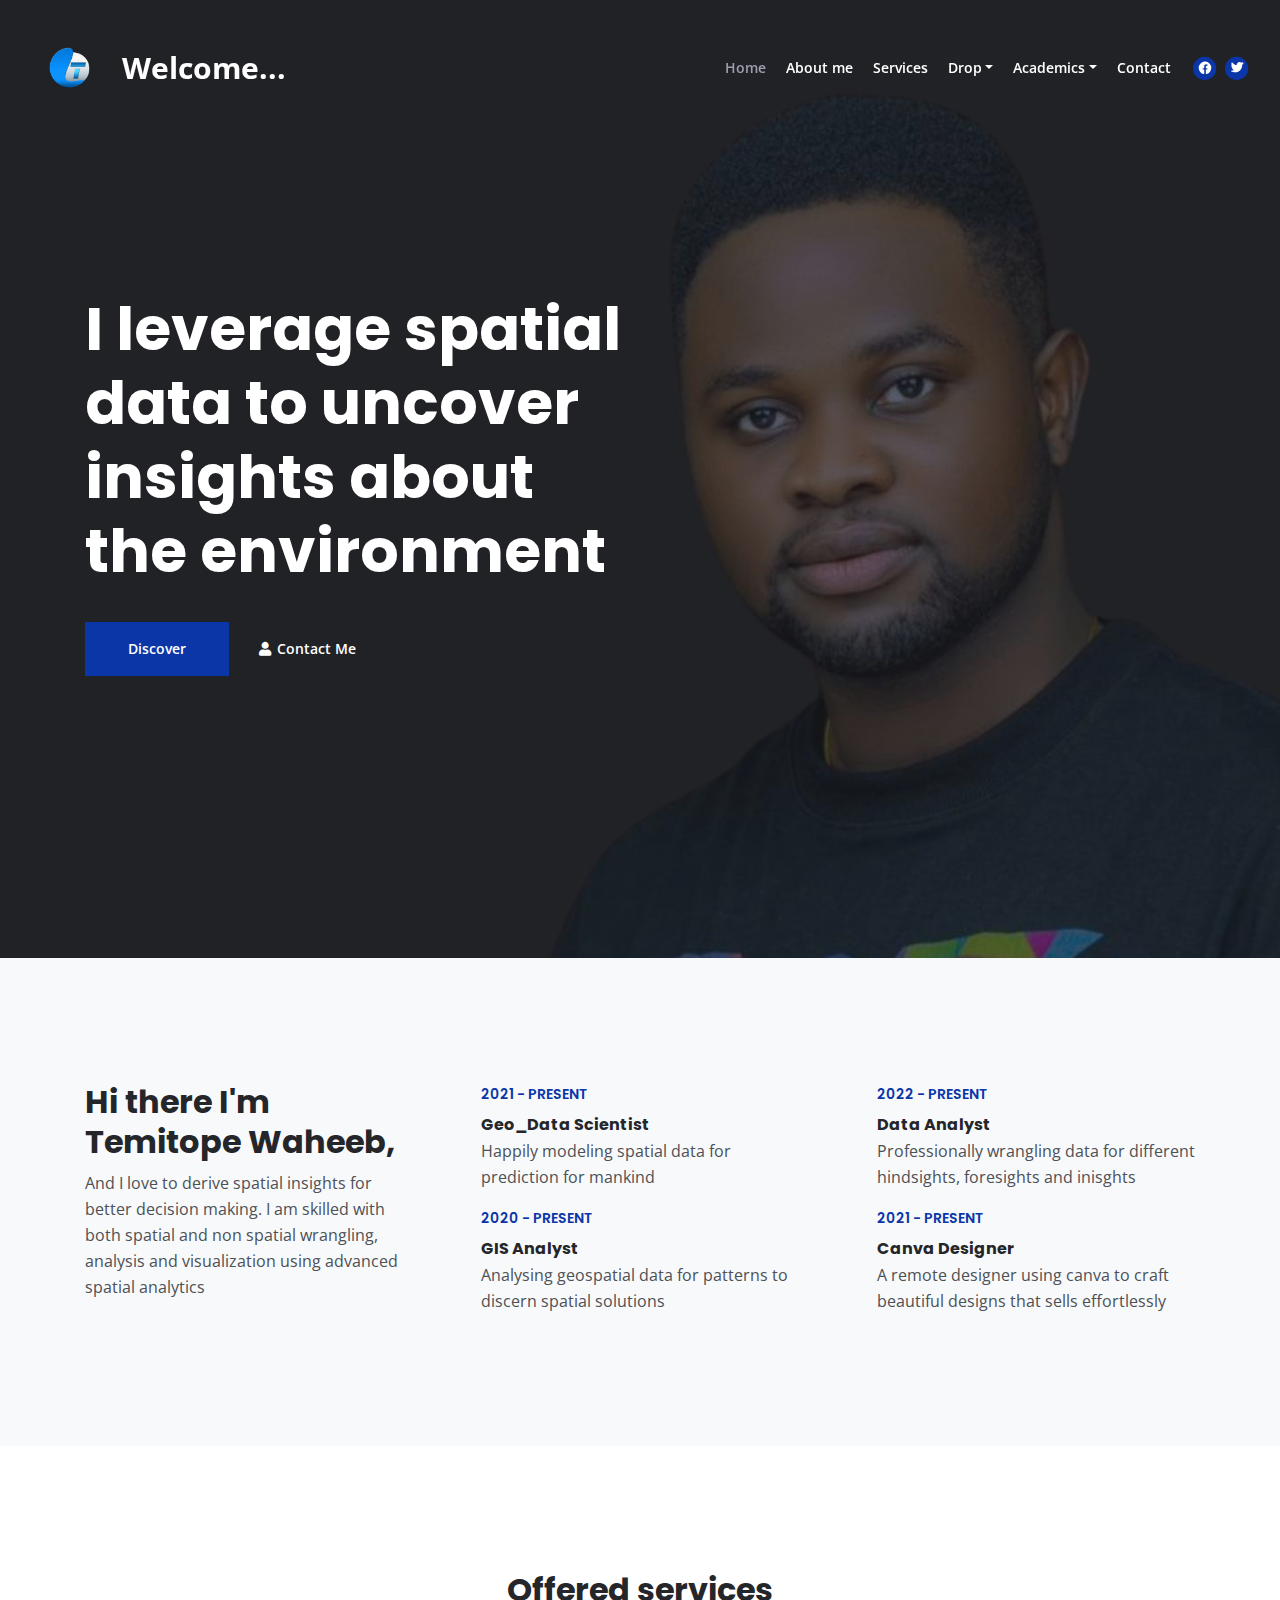
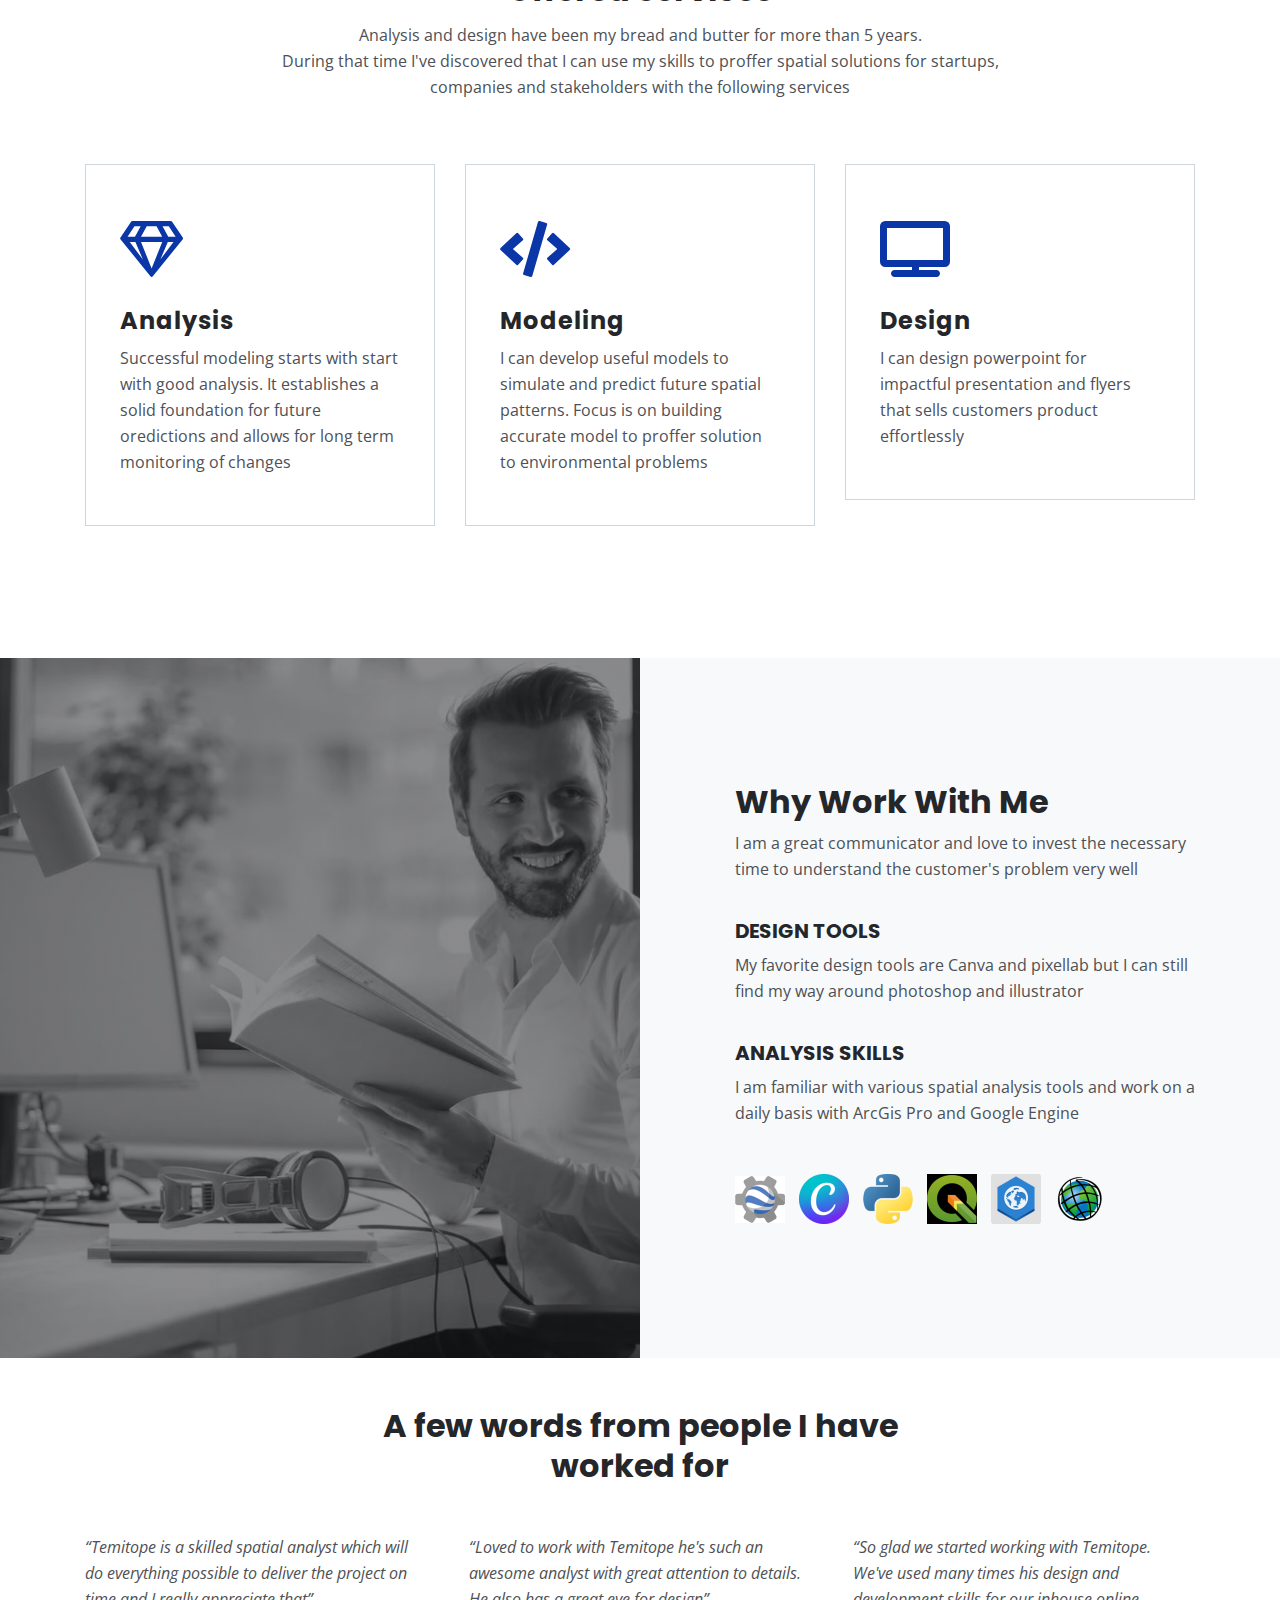
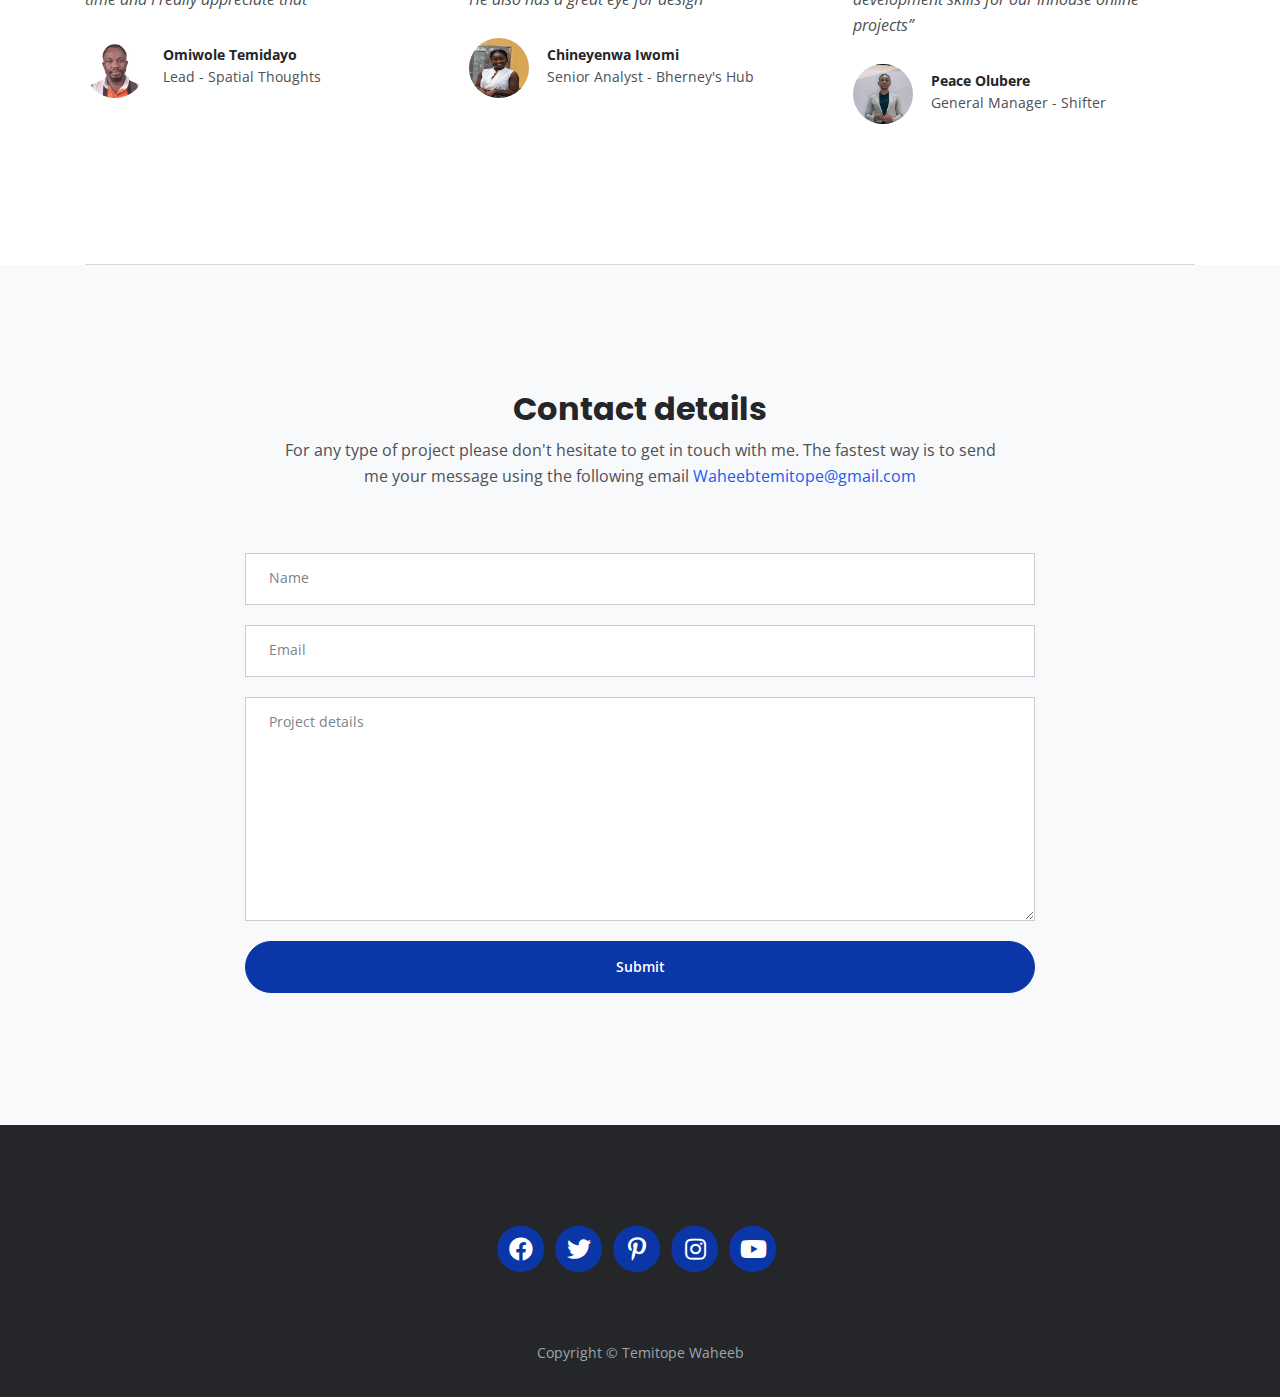
==== commit 07bdddda: "index.html" ====
--- a/index.html
+++ b/index.html
@@ -5,7 +5,7 @@
     <meta name="viewport" content="width=device-width, initial-scale=1, shrink-to-fit=no">
     
     <!-- SEO Meta Tags -->
-    <meta name="description" content="Your description">
+    <meta name="description" content="This is a link to my professional website">
     <meta name="author" content="Temitope Waheeb">
 
     <!-- OG Meta Tags to improve the way the post looks when you share the page on Facebook, Twitter, LinkedIn -->
@@ -18,7 +18,7 @@
 	<meta name="twitter:card" content="summary_large_image"> <!-- to have large image post format in Twitter -->
 
     <!-- Webpage Title -->
-    <title>Temitope's Portfolio</title>
+    <title>Temitope's Professional Website</title>
     
     <!-- Styles -->
     <link rel="preconnect" href="https://fonts.gstatic.com">
@@ -308,44 +308,72 @@
 
     
 
-    <!-- Contact -->
-    <div id="contact" class="form-1 bg-gray">
-        <div class="container">
-            <div class="row">
-                <div class="col-lg-12">
-                    <h2>Contact details</h2>
-                    <p class="p-heading">For any type of online project please don't hesitate to get in touch with me. The fastest way is to send me your message using the following email <a class="blue no-line" href="#your-link">Waheebtemitope@gmail.com</a></p>
-                </div> <!-- end of col -->
-            </div> <!-- end of row -->
-            <div class="row">
-                <div class="col-lg-12">
-                    
-                    <!-- Contact Form -->
-                    <form id="contactForm">
-                        <div class="form-group">
-                            <input type="text" class="form-control-input" id="cname" required>
-                            <label class="label-control" for="cname">Name</label>
-                        </div>
-                        <div class="form-group">
-                            <input type="email" class="form-control-input" id="cemail" required>
-                            <label class="label-control" for="cemail">Email</label>
-                        </div>
-                        <div class="form-group">
-                            <textarea class="form-control-textarea" id="cmessage" required></textarea>
-                            <label class="label-control" for="cmessage">Project details</label>
-                        </div>
-                        <div class="form-group">
-                            <button type="submit" class="form-control-submit-button">Submit</button>
-                        </div>
-                    </form>
-                    <!-- end of contact form -->
-
-                </div> <!-- end of col -->
-            </div> <!-- end of row -->
-        </div> <!-- end of container -->
-    </div> <!-- end of form-1 -->  
-    <!-- end of contact -->
-
+ <!-- Contact -->
+<div id="contact" class="form-1 bg-gray">
+    <div class="container">
+        <div class="row">
+            <div class="col-lg-12">
+                <h2>Contact details</h2>
+                <p class="p-heading">For any type of project please don't hesitate to get in touch with me. The fastest way is to send me your message using the following email <a class="blue no-line" href="#your-link">Waheebtemitope@gmail.com</a></p>
+            </div> <!-- end of col -->
+        </div> <!-- end of row -->
+        <div class="row">
+            <div class="col-lg-12">
+                
+                <!-- Contact Form -->
+                <form id="contactForm" action="https://formspree.io/f/xjkvblrb" method="POST">
+                    <div class="form-group">
+                        <input type="text" class="form-control-input" id="cname" name="name" required>
+                        <label class="label-control" for="cname">Name</label>
+                    </div>
+                    <div class="form-group">
+                        <input type="email" class="form-control-input" id="cemail" name="email" required>
+                        <label class="label-control" for="cemail">Email</label>
+                    </div>
+                    <div class="form-group">
+                        <textarea class="form-control-textarea" id="cmessage" name="message" required></textarea>
+                        <label class="label-control" for="cmessage">Project details</label>
+                    </div>
+                    <div class="form-group">
+                        <button type="submit" class="form-control-submit-button">Submit</button>
+                    </div>
+                </form>
+                <!-- end of contact form -->
+
+            </div> <!-- end of col -->
+        </div> <!-- end of row -->
+    </div> <!-- end of container -->
+</div> <!-- end of form-1 -->  
+<!-- end of contact -->  
+
+<script>
+    document.getElementById('contactForm').addEventListener('submit', function(event) {
+        event.preventDefault(); // Prevent form from submitting the default way
+
+        // Fetch form data
+        let formData = new FormData(this);
+
+        // Send form data to Formspree
+        fetch('https://formspree.io/f/xjkvblrb', {
+            method: 'POST',
+            body: formData,
+            headers: {
+                'Accept': 'application/json'
+            }
+        })
+        .then(response => {
+            if (response.ok) {
+                alert('Thank you! Your message has been sent successfully. I will get in touch soon.');
+                document.getElementById('contactForm').reset(); // Clear form fields
+            } else {
+                alert('Oops! There was a problem submitting your form.');
+            }
+        })
+        .catch(error => {
+            alert('Oops! Something went wrong.');
+        });
+    });
+</script>
 
     <!-- Footer -->
     <div class="footer bg-gray">
@@ -411,4 +439,4 @@
     <script src="js/jquery.easing.min.js"></script> <!-- jQuery Easing for smooth scrolling between anchors -->
     <script src="js/scripts.js"></script> <!-- Custom scripts -->
 </body>
-</html>+</html>
--- a/css/styles.css
+++ b/css/styles.css
@@ -521,7 +521,7 @@
 .header {
 	padding-top: 7rem;
 	padding-bottom: 5.5rem;
-	background: linear-gradient(rgba(0, 0, 0, 0.1), rgba(0, 0, 0, 0.1)), url('../images/header-background.jpg') center center no-repeat;
+	background: linear-gradient(rgba(0, 0, 0, 0.1), rgba(0, 0, 0, 0.1)), url('../images/Header-background.jpg') center center no-repeat;
 	background-size: cover;
 	text-align: center;
 }
@@ -1277,4 +1277,4 @@
 	}
 	/* end of extra pages */
 }
-/* end of min-width 1200px */+/* end of min-width 1200px */
